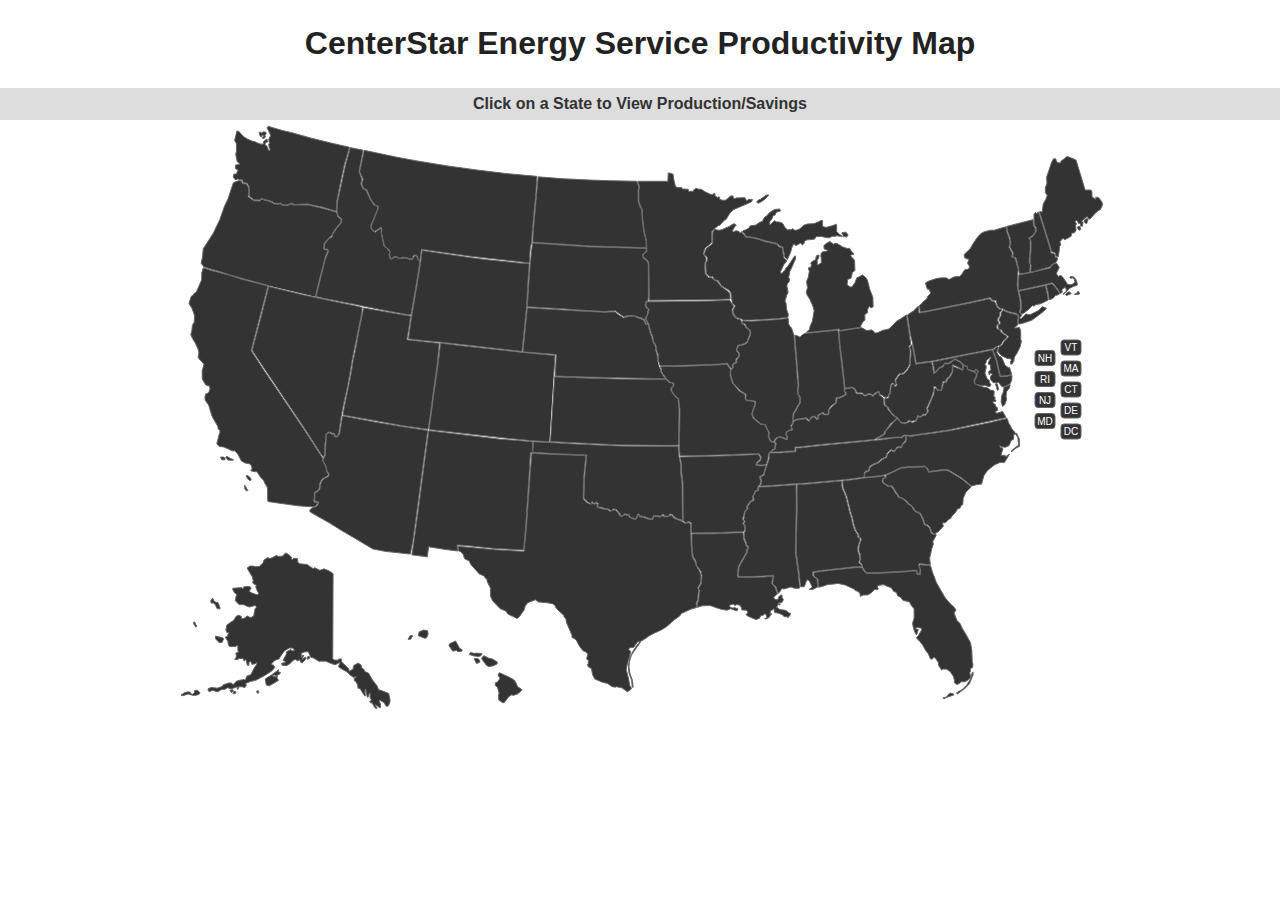
==== index.html @ e5b95413 "FirstCommit" ====
<!doctype html>
<!-- paulirish.com/2008/conditional-stylesheets-vs-css-hacks-answer-neither/ -->
<!--[if lt IE 7]> <html class="no-js lt-ie9 lt-ie8 lt-ie7" lang="en"> <![endif]-->
<!--[if IE 7]>    <html class="no-js lt-ie9 lt-ie8" lang="en"> <![endif]-->
<!--[if IE 8]>    <html class="no-js lt-ie9" lang="en"> <![endif]-->
<!-- Consider adding a manifest.appcache: h5bp.com/d/Offline -->
<!--[if gt IE 8]><!--> <html class="no-js" lang="en"> <!--<![endif]-->
<head>
  <meta charset="utf-8">

  <!-- Use the .htaccess and remove these lines to avoid edge case issues.
       More info: h5bp.com/i/378 -->
  <meta http-equiv="X-UA-Compatible" content="IE=edge,chrome=1">

  <title>CenterStar Map</title>
  <meta name="description" content="">

  <!-- Mobile viewport optimized: h5bp.com/viewport -->
  <meta name="viewport" content="width=device-width">

  <!-- Place favicon.ico and apple-touch-icon.png in the root directory: mathiasbynens.be/notes/touch-icons -->

  <link rel="stylesheet" href="css/style.css">

  <!-- More ideas for your <head> here: h5bp.com/d/head-Tips -->

  <!-- All JavaScript at the bottom, except this Modernizr build.
       Modernizr enables HTML5 elements & feature detects for optimal performance.
       Create your own custom Modernizr build: www.modernizr.com/download/ -->
  <script src="js/libs/modernizr-2.5.3.min.js"></script>
    <script src="js/libs/jquery-1.7.1.min.js"></script>
    <script src="js/libs/raphael.js"></script>
    <script src="js/libs/jquery.usmap.js"></script>
    <script src="js/libs/color.jquery.js"></script>
    <style>
	  #alert {
	    font-family: Arial, Helvetica, sans-serif;
	    font-size: 16px;
	    background-color: #ddd;
	    color: #333;
	    padding: 5px;
	    font-weight: bold;
	  }
	</style>
	<!-- <script src="scale.raphael.js"></script> -->
	
	<script>
	$(document).ready(function() {
	  $('#map').usmap({
	    //'stateSpecificStyles': {
	      //'AK' : {fill: '#ff0'}*
	    //},
	    //'stateSpecificHoverStyles': {
	      //'HI' : {fill: '#ff0'}
	    //},
	    
	    'mouseoverState': {
	       'HI' : function(event, data) {
	        //return false;
	      }
	    },
	    
	    
	    'click' : function(event, data) {
	      $('#alert')
	        .text(''+data.name+': Amount of Energy Produced: Amount of Money Saved:')
	        .stop()
	        .css('backgroundColor', '#ff0')
	        .animate({backgroundColor: '#ddd'}, 1000);
	    }
	  });
	  
	  $('#map2').usmap({
	    'stateStyles': {
	      fill: '#025', 
	      "stroke-width": 1,
	      'stroke' : '#036'
	    },
	    'stateHoverStyles': {
	      fill: 'teal'
	    },
	    
	    'click' : function(event, data) {
	      $('#alert')
	        .text('Click '+data.name+' on map 2')
	        .stop()
	        .css('backgroundColor', '#af0')
	        .animate({backgroundColor: '#ddd'}, 1000);
	    }
	  });
	  
	  $('#over-md').click(function(event){
	    $('#map').usmap('trigger', 'MD', 'mouseover', event);
	  });
	  
	  $('#out-md').click(function(event){
	    $('#map').usmap('trigger', 'MD', 'mouseout', event);
	  });
	});
	</script>
</head>
<body>
  <!-- Prompt IE 6 users to install Chrome Frame. Remove this if you support IE 6.
       chromium.org/developers/how-tos/chrome-frame-getting-started -->
  <!--[if lt IE 7]><p class=chromeframe>Your browser is <em>ancient!</em> <a href="http://browsehappy.com/">Upgrade to a different browser</a> or <a href="http://www.google.com/chromeframe/?redirect=true">install Google Chrome Frame</a> to experience this site.</p><![endif]-->
  <header>

  </header>
  <div role="main">
      <div id="title" style="text-align: center;"><h1>CenterStar Energy Service Productivity Map</h1></div>
   
  <div id="alert" style="text-align: center;">Click on a State to View Production/Savings</div>
  
  <div id="map" style="width: 930px; height: 630px; margin: auto;"></div>
  </div>
  <footer>

  </footer>


  <!-- JavaScript at the bottom for fast page loading -->

  <!-- Grab Google CDN's jQuery, with a protocol relative URL; fall back to local if offline -->
  <script src="//ajax.googleapis.com/ajax/libs/jquery/1.7.1/jquery.min.js"></script>
  <script>window.jQuery || document.write('<script src="js/libs/jquery-1.7.1.min.js"><\/script>')</script>

  <!-- scripts concatenated and minified via build script -->
  <script src="js/plugins.js"></script>
  <script src="js/script.js"></script>
  <!-- end scripts -->

  <!-- Asynchronous Google Analytics snippet. Change UA-XXXXX-X to be your site's ID.
       mathiasbynens.be/notes/async-analytics-snippet -->
  <script>
    var _gaq=[['_setAccount','UA-XXXXX-X'],['_trackPageview']];
    (function(d,t){var g=d.createElement(t),s=d.getElementsByTagName(t)[0];
    g.src=('https:'==location.protocol?'//ssl':'//www')+'.google-analytics.com/ga.js';
    s.parentNode.insertBefore(g,s)}(document,'script'));
  </script>
</body>
</html>
---- css/style.css ----
/*
 * HTML5 Boilerplate
 *
 * What follows is the result of much research on cross-browser styling.
 * Credit left inline and big thanks to Nicolas Gallagher, Jonathan Neal,
 * Kroc Camen, and the H5BP dev community and team.
 *
 * Detailed information about this CSS: h5bp.com/css
 *
 * ==|== normalize ==========================================================
 */


/* =============================================================================
   HTML5 display definitions
   ========================================================================== */

article, aside, details, figcaption, figure, footer, header, hgroup, nav, section { display: block; }
audio, canvas, video { display: inline-block; *display: inline; *zoom: 1; }
audio:not([controls]) { display: none; }
[hidden] { display: none; }


/* =============================================================================
   Base
   ========================================================================== */

/*
 * 1. Correct text resizing oddly in IE6/7 when body font-size is set using em units
 * 2. Prevent iOS text size adjust on device orientation change, without disabling user zoom: h5bp.com/g
 */

html { font-size: 100%; -webkit-text-size-adjust: 100%; -ms-text-size-adjust: 100%; }

html, button, input, select, textarea { font-family: sans-serif; color: #222; }

body { margin: 0; font-size: 1em; line-height: 1.4; }

/*
 * Remove text-shadow in selection highlight: h5bp.com/i
 * These selection declarations have to be separate
 * Also: hot pink! (or customize the background color to match your design)
 */

::-moz-selection { background: #fe57a1; color: #fff; text-shadow: none; }
::selection { background: #fe57a1; color: #fff; text-shadow: none; }


/* =============================================================================
   Links
   ========================================================================== */

a { color: #00e; }
a:visited { color: #551a8b; }
a:hover { color: #06e; }
a:focus { outline: thin dotted; }

/* Improve readability when focused and hovered in all browsers: h5bp.com/h */
a:hover, a:active { outline: 0; }


/* =============================================================================
   Typography
   ========================================================================== */

abbr[title] { border-bottom: 1px dotted; }

b, strong { font-weight: bold; }

blockquote { margin: 1em 40px; }

dfn { font-style: italic; }

hr { display: block; height: 1px; border: 0; border-top: 1px solid #ccc; margin: 1em 0; padding: 0; }

ins { background: #ff9; color: #000; text-decoration: none; }

mark { background: #ff0; color: #000; font-style: italic; font-weight: bold; }

/* Redeclare monospace font family: h5bp.com/j */
pre, code, kbd, samp { font-family: monospace, serif; _font-family: 'courier new', monospace; font-size: 1em; }

/* Improve readability of pre-formatted text in all browsers */
pre { white-space: pre; white-space: pre-wrap; word-wrap: break-word; }

q { quotes: none; }
q:before, q:after { content: ""; content: none; }

small { font-size: 85%; }

/* Position subscript and superscript content without affecting line-height: h5bp.com/k */
sub, sup { font-size: 75%; line-height: 0; position: relative; vertical-align: baseline; }
sup { top: -0.5em; }
sub { bottom: -0.25em; }


/* =============================================================================
   Lists
   ========================================================================== */

ul, ol { margin: 1em 0; padding: 0 0 0 40px; }
dd { margin: 0 0 0 40px; }
nav ul, nav ol { list-style: none; list-style-image: none; margin: 0; padding: 0; }


/* =============================================================================
   Embedded content
   ========================================================================== */

/*
 * 1. Improve image quality when scaled in IE7: h5bp.com/d
 * 2. Remove the gap between images and borders on image containers: h5bp.com/i/440
 */

img { border: 0; -ms-interpolation-mode: bicubic; vertical-align: middle; }

/*
 * Correct overflow not hidden in IE9
 */

svg:not(:root) { overflow: hidden; }


/* =============================================================================
   Figures
   ========================================================================== */

figure { margin: 0; }


/* =============================================================================
   Forms
   ========================================================================== */

form { margin: 0; }
fieldset { border: 0; margin: 0; padding: 0; }

/* Indicate that 'label' will shift focus to the associated form element */
label { cursor: pointer; }

/*
 * 1. Correct color not inheriting in IE6/7/8/9
 * 2. Correct alignment displayed oddly in IE6/7
 */

legend { border: 0; *margin-left: -7px; padding: 0; white-space: normal; }

/*
 * 1. Correct font-size not inheriting in all browsers
 * 2. Remove margins in FF3/4 S5 Chrome
 * 3. Define consistent vertical alignment display in all browsers
 */

button, input, select, textarea { font-size: 100%; margin: 0; vertical-align: baseline; *vertical-align: middle; }

/*
 * 1. Define line-height as normal to match FF3/4 (set using !important in the UA stylesheet)
 */

button, input { line-height: normal; }

/*
 * 1. Display hand cursor for clickable form elements
 * 2. Allow styling of clickable form elements in iOS
 * 3. Correct inner spacing displayed oddly in IE7 (doesn't effect IE6)
 */

button, input[type="button"], input[type="reset"], input[type="submit"] { cursor: pointer; -webkit-appearance: button; *overflow: visible; }

/*
 * Re-set default cursor for disabled elements
 */

button[disabled], input[disabled] { cursor: default; }

/*
 * Consistent box sizing and appearance
 */

input[type="checkbox"], input[type="radio"] { box-sizing: border-box; padding: 0; *width: 13px; *height: 13px; }
input[type="search"] { -webkit-appearance: textfield; -moz-box-sizing: content-box; -webkit-box-sizing: content-box; box-sizing: content-box; }
input[type="search"]::-webkit-search-decoration, input[type="search"]::-webkit-search-cancel-button { -webkit-appearance: none; }

/*
 * Remove inner padding and border in FF3/4: h5bp.com/l
 */

button::-moz-focus-inner, input::-moz-focus-inner { border: 0; padding: 0; }

/*
 * 1. Remove default vertical scrollbar in IE6/7/8/9
 * 2. Allow only vertical resizing
 */

textarea { overflow: auto; vertical-align: top; resize: vertical; }

/* Colors for form validity */
input:valid, textarea:valid {  }
input:invalid, textarea:invalid { background-color: #f0dddd; }


/* =============================================================================
   Tables
   ========================================================================== */

table { border-collapse: collapse; border-spacing: 0; }
td { vertical-align: top; }


/* =============================================================================
   Chrome Frame Prompt
   ========================================================================== */

.chromeframe { margin: 0.2em 0; background: #ccc; color: black; padding: 0.2em 0; }


/* ==|== primary styles =====================================================
   Author:
   ========================================================================== */
















/* ==|== media queries ======================================================
   EXAMPLE Media Query for Responsive Design.
   This example overrides the primary ('mobile first') styles
   Modify as content requires.
   ========================================================================== */

@media only screen and (min-width: 35em) {
  /* Style adjustments for viewports that meet the condition */
}



/* ==|== non-semantic helper classes ========================================
   Please define your styles before this section.
   ========================================================================== */

/* For image replacement */
.ir { display: block; border: 0; text-indent: -999em; overflow: hidden; background-color: transparent; background-repeat: no-repeat; text-align: left; direction: ltr; *line-height: 0; }
.ir br { display: none; }

/* Hide from both screenreaders and browsers: h5bp.com/u */
.hidden { display: none !important; visibility: hidden; }

/* Hide only visually, but have it available for screenreaders: h5bp.com/v */
.visuallyhidden { border: 0; clip: rect(0 0 0 0); height: 1px; margin: -1px; overflow: hidden; padding: 0; position: absolute; width: 1px; }

/* Extends the .visuallyhidden class to allow the element to be focusable when navigated to via the keyboard: h5bp.com/p */
.visuallyhidden.focusable:active, .visuallyhidden.focusable:focus { clip: auto; height: auto; margin: 0; overflow: visible; position: static; width: auto; }

/* Hide visually and from screenreaders, but maintain layout */
.invisible { visibility: hidden; }

/* Contain floats: h5bp.com/q */
.clearfix:before, .clearfix:after { content: ""; display: table; }
.clearfix:after { clear: both; }
.clearfix { *zoom: 1; }



/* ==|== print styles =======================================================
   Print styles.
   Inlined to avoid required HTTP connection: h5bp.com/r
   ========================================================================== */

@media print {
  * { background: transparent !important; color: black !important; box-shadow:none !important; text-shadow: none !important; filter:none !important; -ms-filter: none !important; } /* Black prints faster: h5bp.com/s */
  a, a:visited { text-decoration: underline; }
  a[href]:after { content: " (" attr(href) ")"; }
  abbr[title]:after { content: " (" attr(title) ")"; }
  .ir a:after, a[href^="javascript:"]:after, a[href^="#"]:after { content: ""; }  /* Don't show links for images, or javascript/internal links */
  pre, blockquote { border: 1px solid #999; page-break-inside: avoid; }
  thead { display: table-header-group; } /* h5bp.com/t */
  tr, img { page-break-inside: avoid; }
  img { max-width: 100% !important; }
  @page { margin: 0.5cm; }
  p, h2, h3 { orphans: 3; widows: 3; }
  h2, h3 { page-break-after: avoid; }
}
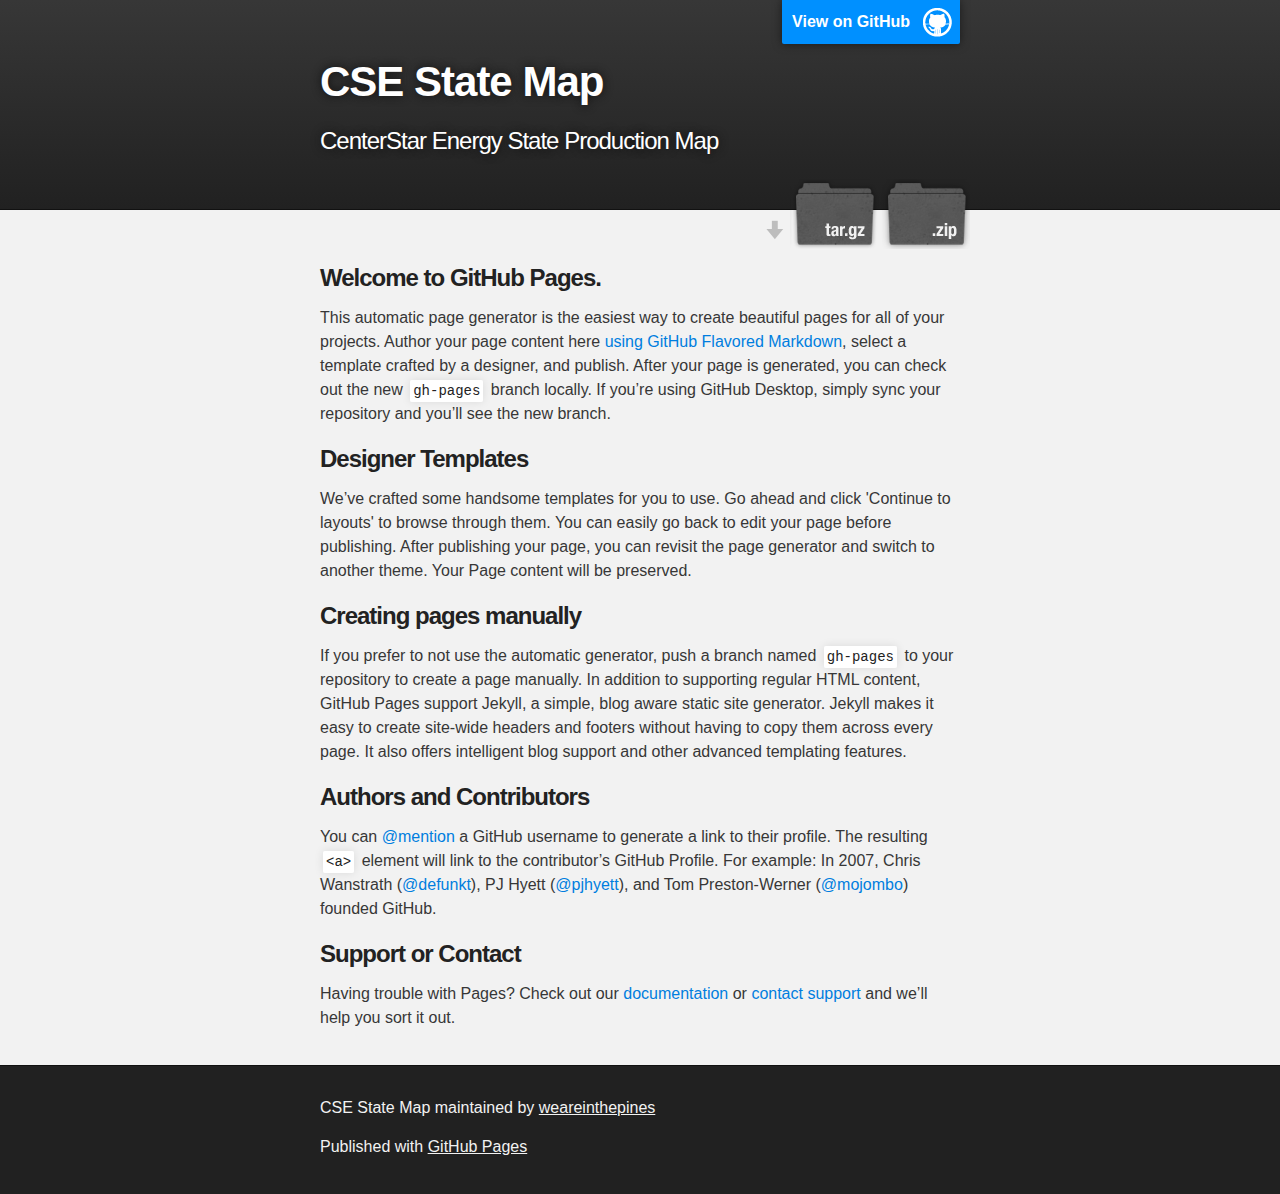
==== commit 004e003b: "Create gh-pages branch via GitHub" ====
--- a/index.html
+++ b/index.html
@@ -1,141 +1,72 @@
-<!doctype html>
-<!-- paulirish.com/2008/conditional-stylesheets-vs-css-hacks-answer-neither/ -->
-<!--[if lt IE 7]> <html class="no-js lt-ie9 lt-ie8 lt-ie7" lang="en"> <![endif]-->
-<!--[if IE 7]>    <html class="no-js lt-ie9 lt-ie8" lang="en"> <![endif]-->
-<!--[if IE 8]>    <html class="no-js lt-ie9" lang="en"> <![endif]-->
-<!-- Consider adding a manifest.appcache: h5bp.com/d/Offline -->
-<!--[if gt IE 8]><!--> <html class="no-js" lang="en"> <!--<![endif]-->
-<head>
-  <meta charset="utf-8">
+<!DOCTYPE html>
+<html>
 
-  <!-- Use the .htaccess and remove these lines to avoid edge case issues.
-       More info: h5bp.com/i/378 -->
-  <meta http-equiv="X-UA-Compatible" content="IE=edge,chrome=1">
+  <head>
+    <meta charset='utf-8'>
+    <meta http-equiv="X-UA-Compatible" content="chrome=1">
+    <meta name="description" content="CSE State Map : CenterStar Energy State Production Map">
 
-  <title>CenterStar Map</title>
-  <meta name="description" content="">
+    <link rel="stylesheet" type="text/css" media="screen" href="stylesheets/stylesheet.css">
 
-  <!-- Mobile viewport optimized: h5bp.com/viewport -->
-  <meta name="viewport" content="width=device-width">
+    <title>CSE State Map</title>
+  </head>
 
-  <!-- Place favicon.ico and apple-touch-icon.png in the root directory: mathiasbynens.be/notes/touch-icons -->
+  <body>
 
-  <link rel="stylesheet" href="css/style.css">
+    <!-- HEADER -->
+    <div id="header_wrap" class="outer">
+        <header class="inner">
+          <a id="forkme_banner" href="https://github.com/weareinthepines/cseStateMap">View on GitHub</a>
 
-  <!-- More ideas for your <head> here: h5bp.com/d/head-Tips -->
+          <h1 id="project_title">CSE State Map</h1>
+          <h2 id="project_tagline">CenterStar Energy State Production Map</h2>
 
-  <!-- All JavaScript at the bottom, except this Modernizr build.
-       Modernizr enables HTML5 elements & feature detects for optimal performance.
-       Create your own custom Modernizr build: www.modernizr.com/download/ -->
-  <script src="js/libs/modernizr-2.5.3.min.js"></script>
-    <script src="js/libs/jquery-1.7.1.min.js"></script>
-    <script src="js/libs/raphael.js"></script>
-    <script src="js/libs/jquery.usmap.js"></script>
-    <script src="js/libs/color.jquery.js"></script>
-    <style>
-	  #alert {
-	    font-family: Arial, Helvetica, sans-serif;
-	    font-size: 16px;
-	    background-color: #ddd;
-	    color: #333;
-	    padding: 5px;
-	    font-weight: bold;
-	  }
-	</style>
-	<!-- <script src="scale.raphael.js"></script> -->
-	
-	<script>
-	$(document).ready(function() {
-	  $('#map').usmap({
-	    //'stateSpecificStyles': {
-	      //'AK' : {fill: '#ff0'}*
-	    //},
-	    //'stateSpecificHoverStyles': {
-	      //'HI' : {fill: '#ff0'}
-	    //},
-	    
-	    'mouseoverState': {
-	       'HI' : function(event, data) {
-	        //return false;
-	      }
-	    },
-	    
-	    
-	    'click' : function(event, data) {
-	      $('#alert')
-	        .text(''+data.name+': Amount of Energy Produced: Amount of Money Saved:')
-	        .stop()
-	        .css('backgroundColor', '#ff0')
-	        .animate({backgroundColor: '#ddd'}, 1000);
-	    }
-	  });
-	  
-	  $('#map2').usmap({
-	    'stateStyles': {
-	      fill: '#025', 
-	      "stroke-width": 1,
-	      'stroke' : '#036'
-	    },
-	    'stateHoverStyles': {
-	      fill: 'teal'
-	    },
-	    
-	    'click' : function(event, data) {
-	      $('#alert')
-	        .text('Click '+data.name+' on map 2')
-	        .stop()
-	        .css('backgroundColor', '#af0')
-	        .animate({backgroundColor: '#ddd'}, 1000);
-	    }
-	  });
-	  
-	  $('#over-md').click(function(event){
-	    $('#map').usmap('trigger', 'MD', 'mouseover', event);
-	  });
-	  
-	  $('#out-md').click(function(event){
-	    $('#map').usmap('trigger', 'MD', 'mouseout', event);
-	  });
-	});
-	</script>
-</head>
-<body>
-  <!-- Prompt IE 6 users to install Chrome Frame. Remove this if you support IE 6.
-       chromium.org/developers/how-tos/chrome-frame-getting-started -->
-  <!--[if lt IE 7]><p class=chromeframe>Your browser is <em>ancient!</em> <a href="http://browsehappy.com/">Upgrade to a different browser</a> or <a href="http://www.google.com/chromeframe/?redirect=true">install Google Chrome Frame</a> to experience this site.</p><![endif]-->
-  <header>
+            <section id="downloads">
+              <a class="zip_download_link" href="https://github.com/weareinthepines/cseStateMap/zipball/master">Download this project as a .zip file</a>
+              <a class="tar_download_link" href="https://github.com/weareinthepines/cseStateMap/tarball/master">Download this project as a tar.gz file</a>
+            </section>
+        </header>
+    </div>
 
-  </header>
-  <div role="main">
-      <div id="title" style="text-align: center;"><h1>CenterStar Energy Service Productivity Map</h1></div>
-   
-  <div id="alert" style="text-align: center;">Click on a State to View Production/Savings</div>
-  
-  <div id="map" style="width: 930px; height: 630px; margin: auto;"></div>
-  </div>
-  <footer>
+    <!-- MAIN CONTENT -->
+    <div id="main_content_wrap" class="outer">
+      <section id="main_content" class="inner">
+        <h3>
+<a id="welcome-to-github-pages" class="anchor" href="#welcome-to-github-pages" aria-hidden="true"><span aria-hidden="true" class="octicon octicon-link"></span></a>Welcome to GitHub Pages.</h3>
 
-  </footer>
+<p>This automatic page generator is the easiest way to create beautiful pages for all of your projects. Author your page content here <a href="https://guides.github.com/features/mastering-markdown/">using GitHub Flavored Markdown</a>, select a template crafted by a designer, and publish. After your page is generated, you can check out the new <code>gh-pages</code> branch locally. If you’re using GitHub Desktop, simply sync your repository and you’ll see the new branch.</p>
 
+<h3>
+<a id="designer-templates" class="anchor" href="#designer-templates" aria-hidden="true"><span aria-hidden="true" class="octicon octicon-link"></span></a>Designer Templates</h3>
 
-  <!-- JavaScript at the bottom for fast page loading -->
+<p>We’ve crafted some handsome templates for you to use. Go ahead and click 'Continue to layouts' to browse through them. You can easily go back to edit your page before publishing. After publishing your page, you can revisit the page generator and switch to another theme. Your Page content will be preserved.</p>
 
-  <!-- Grab Google CDN's jQuery, with a protocol relative URL; fall back to local if offline -->
-  <script src="//ajax.googleapis.com/ajax/libs/jquery/1.7.1/jquery.min.js"></script>
-  <script>window.jQuery || document.write('<script src="js/libs/jquery-1.7.1.min.js"><\/script>')</script>
+<h3>
+<a id="creating-pages-manually" class="anchor" href="#creating-pages-manually" aria-hidden="true"><span aria-hidden="true" class="octicon octicon-link"></span></a>Creating pages manually</h3>
 
-  <!-- scripts concatenated and minified via build script -->
-  <script src="js/plugins.js"></script>
-  <script src="js/script.js"></script>
-  <!-- end scripts -->
+<p>If you prefer to not use the automatic generator, push a branch named <code>gh-pages</code> to your repository to create a page manually. In addition to supporting regular HTML content, GitHub Pages support Jekyll, a simple, blog aware static site generator. Jekyll makes it easy to create site-wide headers and footers without having to copy them across every page. It also offers intelligent blog support and other advanced templating features.</p>
 
-  <!-- Asynchronous Google Analytics snippet. Change UA-XXXXX-X to be your site's ID.
-       mathiasbynens.be/notes/async-analytics-snippet -->
-  <script>
-    var _gaq=[['_setAccount','UA-XXXXX-X'],['_trackPageview']];
-    (function(d,t){var g=d.createElement(t),s=d.getElementsByTagName(t)[0];
-    g.src=('https:'==location.protocol?'//ssl':'//www')+'.google-analytics.com/ga.js';
-    s.parentNode.insertBefore(g,s)}(document,'script'));
-  </script>
-</body>
-</html>+<h3>
+<a id="authors-and-contributors" class="anchor" href="#authors-and-contributors" aria-hidden="true"><span aria-hidden="true" class="octicon octicon-link"></span></a>Authors and Contributors</h3>
+
+<p>You can <a href="https://help.github.com/articles/basic-writing-and-formatting-syntax/#mentioning-users-and-teams" class="user-mention">@mention</a> a GitHub username to generate a link to their profile. The resulting <code>&lt;a&gt;</code> element will link to the contributor’s GitHub Profile. For example: In 2007, Chris Wanstrath (<a href="https://github.com/defunkt" class="user-mention">@defunkt</a>), PJ Hyett (<a href="https://github.com/pjhyett" class="user-mention">@pjhyett</a>), and Tom Preston-Werner (<a href="https://github.com/mojombo" class="user-mention">@mojombo</a>) founded GitHub.</p>
+
+<h3>
+<a id="support-or-contact" class="anchor" href="#support-or-contact" aria-hidden="true"><span aria-hidden="true" class="octicon octicon-link"></span></a>Support or Contact</h3>
+
+<p>Having trouble with Pages? Check out our <a href="https://help.github.com/pages">documentation</a> or <a href="https://github.com/contact">contact support</a> and we’ll help you sort it out.</p>
+      </section>
+    </div>
+
+    <!-- FOOTER  -->
+    <div id="footer_wrap" class="outer">
+      <footer class="inner">
+        <p class="copyright">CSE State Map maintained by <a href="https://github.com/weareinthepines">weareinthepines</a></p>
+        <p>Published with <a href="https://pages.github.com">GitHub Pages</a></p>
+      </footer>
+    </div>
+
+    
+
+  </body>
+</html>
--- a/stylesheets/stylesheet.css
+++ b/stylesheets/stylesheet.css
@@ -0,0 +1,425 @@
+/*******************************************************************************
+Slate Theme for GitHub Pages
+by Jason Costello, @jsncostello
+*******************************************************************************/
+
+@import url(github-light.css);
+
+/*******************************************************************************
+MeyerWeb Reset
+*******************************************************************************/
+
+html, body, div, span, applet, object, iframe,
+h1, h2, h3, h4, h5, h6, p, blockquote, pre,
+a, abbr, acronym, address, big, cite, code,
+del, dfn, em, img, ins, kbd, q, s, samp,
+small, strike, strong, sub, sup, tt, var,
+b, u, i, center,
+dl, dt, dd, ol, ul, li,
+fieldset, form, label, legend,
+table, caption, tbody, tfoot, thead, tr, th, td,
+article, aside, canvas, details, embed,
+figure, figcaption, footer, header, hgroup,
+menu, nav, output, ruby, section, summary,
+time, mark, audio, video {
+  margin: 0;
+  padding: 0;
+  border: 0;
+  font: inherit;
+  vertical-align: baseline;
+}
+
+/* HTML5 display-role reset for older browsers */
+article, aside, details, figcaption, figure,
+footer, header, hgroup, menu, nav, section {
+  display: block;
+}
+
+ol, ul {
+  list-style: none;
+}
+
+table {
+  border-collapse: collapse;
+  border-spacing: 0;
+}
+
+/*******************************************************************************
+Theme Styles
+*******************************************************************************/
+
+body {
+  box-sizing: border-box;
+  color:#373737;
+  background: #212121;
+  font-size: 16px;
+  font-family: 'Myriad Pro', Calibri, Helvetica, Arial, sans-serif;
+  line-height: 1.5;
+  -webkit-font-smoothing: antialiased;
+}
+
+h1, h2, h3, h4, h5, h6 {
+  margin: 10px 0;
+  font-weight: 700;
+  color:#222222;
+  font-family: 'Lucida Grande', 'Calibri', Helvetica, Arial, sans-serif;
+  letter-spacing: -1px;
+}
+
+h1 {
+  font-size: 36px;
+  font-weight: 700;
+}
+
+h2 {
+  padding-bottom: 10px;
+  font-size: 32px;
+  background: url('../images/bg_hr.png') repeat-x bottom;
+}
+
+h3 {
+  font-size: 24px;
+}
+
+h4 {
+  font-size: 21px;
+}
+
+h5 {
+  font-size: 18px;
+}
+
+h6 {
+  font-size: 16px;
+}
+
+p {
+  margin: 10px 0 15px 0;
+}
+
+footer p {
+  color: #f2f2f2;
+}
+
+a {
+  text-decoration: none;
+  color: #007edf;
+  text-shadow: none;
+
+  transition: color 0.5s ease;
+  transition: text-shadow 0.5s ease;
+  -webkit-transition: color 0.5s ease;
+  -webkit-transition: text-shadow 0.5s ease;
+  -moz-transition: color 0.5s ease;
+  -moz-transition: text-shadow 0.5s ease;
+  -o-transition: color 0.5s ease;
+  -o-transition: text-shadow 0.5s ease;
+  -ms-transition: color 0.5s ease;
+  -ms-transition: text-shadow 0.5s ease;
+}
+
+a:hover, a:focus {text-decoration: underline;}
+
+footer a {
+  color: #F2F2F2;
+  text-decoration: underline;
+}
+
+em {
+  font-style: italic;
+}
+
+strong {
+  font-weight: bold;
+}
+
+img {
+  position: relative;
+  margin: 0 auto;
+  max-width: 739px;
+  padding: 5px;
+  margin: 10px 0 10px 0;
+  border: 1px solid #ebebeb;
+
+  box-shadow: 0 0 5px #ebebeb;
+  -webkit-box-shadow: 0 0 5px #ebebeb;
+  -moz-box-shadow: 0 0 5px #ebebeb;
+  -o-box-shadow: 0 0 5px #ebebeb;
+  -ms-box-shadow: 0 0 5px #ebebeb;
+}
+
+p img {
+  display: inline;
+  margin: 0;
+  padding: 0;
+  vertical-align: middle;
+  text-align: center;
+  border: none;
+}
+
+pre, code {
+  width: 100%;
+  color: #222;
+  background-color: #fff;
+
+  font-family: Monaco, "Bitstream Vera Sans Mono", "Lucida Console", Terminal, monospace;
+  font-size: 14px;
+
+  border-radius: 2px;
+  -moz-border-radius: 2px;
+  -webkit-border-radius: 2px;
+}
+
+pre {
+  width: 100%;
+  padding: 10px;
+  box-shadow: 0 0 10px rgba(0,0,0,.1);
+  overflow: auto;
+}
+
+code {
+  padding: 3px;
+  margin: 0 3px;
+  box-shadow: 0 0 10px rgba(0,0,0,.1);
+}
+
+pre code {
+  display: block;
+  box-shadow: none;
+}
+
+blockquote {
+  color: #666;
+  margin-bottom: 20px;
+  padding: 0 0 0 20px;
+  border-left: 3px solid #bbb;
+}
+
+
+ul, ol, dl {
+  margin-bottom: 15px
+}
+
+ul {
+  list-style-position: inside;
+  list-style: disc;
+  padding-left: 20px;
+}
+
+ol {
+  list-style-position: inside;
+  list-style: decimal;
+  padding-left: 20px;
+}
+
+dl dt {
+  font-weight: bold;
+}
+
+dl dd {
+  padding-left: 20px;
+  font-style: italic;
+}
+
+dl p {
+  padding-left: 20px;
+  font-style: italic;
+}
+
+hr {
+  height: 1px;
+  margin-bottom: 5px;
+  border: none;
+  background: url('../images/bg_hr.png') repeat-x center;
+}
+
+table {
+  border: 1px solid #373737;
+  margin-bottom: 20px;
+  text-align: left;
+ }
+
+th {
+  font-family: 'Lucida Grande', 'Helvetica Neue', Helvetica, Arial, sans-serif;
+  padding: 10px;
+  background: #373737;
+  color: #fff;
+ }
+
+td {
+  padding: 10px;
+  border: 1px solid #373737;
+ }
+
+form {
+  background: #f2f2f2;
+  padding: 20px;
+}
+
+/*******************************************************************************
+Full-Width Styles
+*******************************************************************************/
+
+.outer {
+  width: 100%;
+}
+
+.inner {
+  position: relative;
+  max-width: 640px;
+  padding: 20px 10px;
+  margin: 0 auto;
+}
+
+#forkme_banner {
+  display: block;
+  position: absolute;
+  top:0;
+  right: 10px;
+  z-index: 10;
+  padding: 10px 50px 10px 10px;
+  color: #fff;
+  background: url('../images/blacktocat.png') #0090ff no-repeat 95% 50%;
+  font-weight: 700;
+  box-shadow: 0 0 10px rgba(0,0,0,.5);
+  border-bottom-left-radius: 2px;
+  border-bottom-right-radius: 2px;
+}
+
+#header_wrap {
+  background: #212121;
+  background: -moz-linear-gradient(top, #373737, #212121);
+  background: -webkit-linear-gradient(top, #373737, #212121);
+  background: -ms-linear-gradient(top, #373737, #212121);
+  background: -o-linear-gradient(top, #373737, #212121);
+  background: linear-gradient(top, #373737, #212121);
+}
+
+#header_wrap .inner {
+  padding: 50px 10px 30px 10px;
+}
+
+#project_title {
+  margin: 0;
+  color: #fff;
+  font-size: 42px;
+  font-weight: 700;
+  text-shadow: #111 0px 0px 10px;
+}
+
+#project_tagline {
+  color: #fff;
+  font-size: 24px;
+  font-weight: 300;
+  background: none;
+  text-shadow: #111 0px 0px 10px;
+}
+
+#downloads {
+  position: absolute;
+  width: 210px;
+  z-index: 10;
+  bottom: -40px;
+  right: 0;
+  height: 70px;
+  background: url('../images/icon_download.png') no-repeat 0% 90%;
+}
+
+.zip_download_link {
+  display: block;
+  float: right;
+  width: 90px;
+  height:70px;
+  text-indent: -5000px;
+  overflow: hidden;
+  background: url(../images/sprite_download.png) no-repeat bottom left;
+}
+
+.tar_download_link {
+  display: block;
+  float: right;
+  width: 90px;
+  height:70px;
+  text-indent: -5000px;
+  overflow: hidden;
+  background: url(../images/sprite_download.png) no-repeat bottom right;
+  margin-left: 10px;
+}
+
+.zip_download_link:hover {
+  background: url(../images/sprite_download.png) no-repeat top left;
+}
+
+.tar_download_link:hover {
+  background: url(../images/sprite_download.png) no-repeat top right;
+}
+
+#main_content_wrap {
+  background: #f2f2f2;
+  border-top: 1px solid #111;
+  border-bottom: 1px solid #111;
+}
+
+#main_content {
+  padding-top: 40px;
+}
+
+#footer_wrap {
+  background: #212121;
+}
+
+
+
+/*******************************************************************************
+Small Device Styles
+*******************************************************************************/
+
+@media screen and (max-width: 480px) {
+  body {
+    font-size:14px;
+  }
+
+  #downloads {
+    display: none;
+  }
+
+  .inner {
+    min-width: 320px;
+    max-width: 480px;
+  }
+
+  #project_title {
+  font-size: 32px;
+  }
+
+  h1 {
+    font-size: 28px;
+  }
+
+  h2 {
+    font-size: 24px;
+  }
+
+  h3 {
+    font-size: 21px;
+  }
+
+  h4 {
+    font-size: 18px;
+  }
+
+  h5 {
+    font-size: 14px;
+  }
+
+  h6 {
+    font-size: 12px;
+  }
+
+  code, pre {
+    min-width: 320px;
+    max-width: 480px;
+    font-size: 11px;
+  }
+
+}
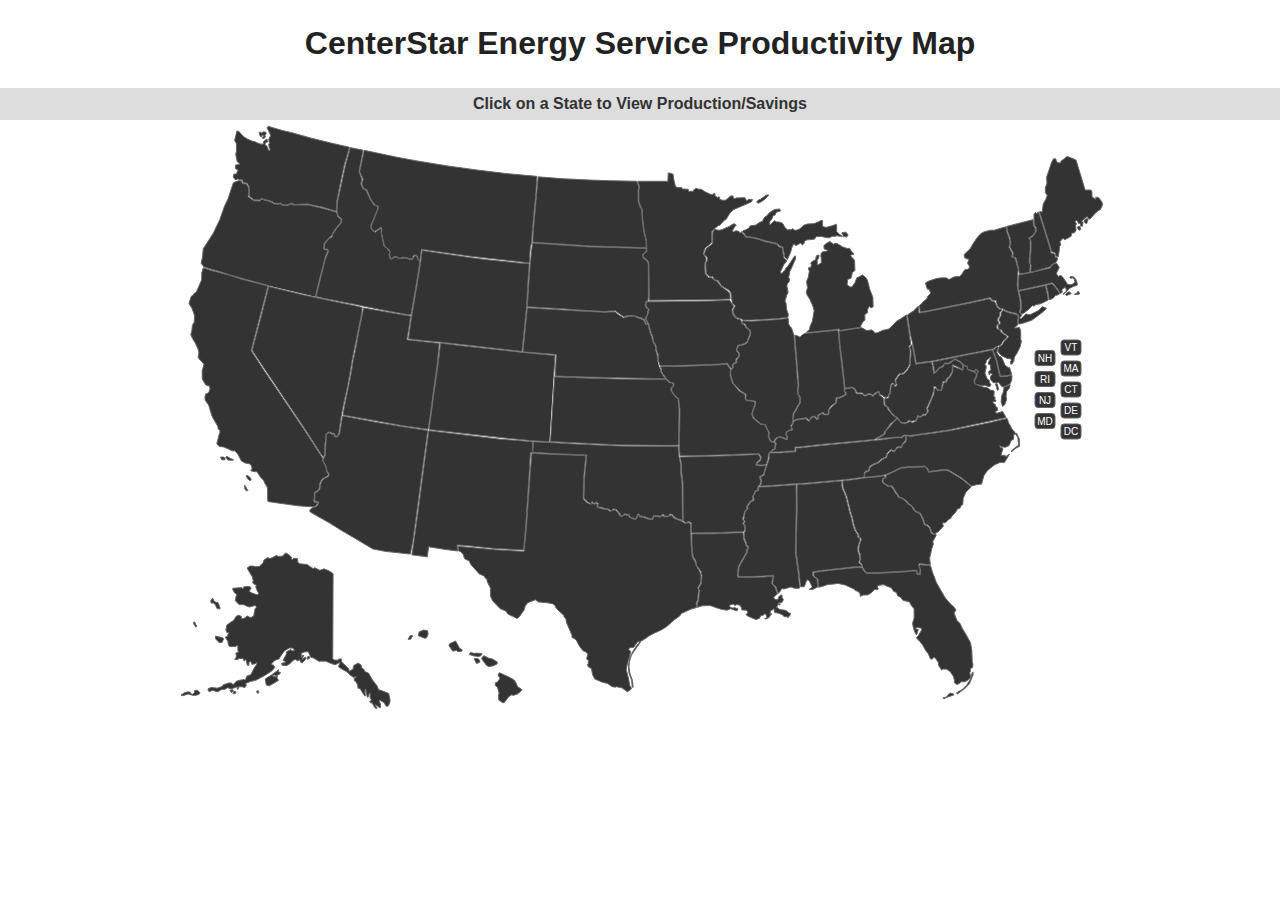
==== commit 94cda082: "indexadd" ====
--- a/index.html
+++ b/index.html
@@ -1,72 +1,141 @@
-<!DOCTYPE html>
-<html>
+<!doctype html>
+<!-- paulirish.com/2008/conditional-stylesheets-vs-css-hacks-answer-neither/ -->
+<!--[if lt IE 7]> <html class="no-js lt-ie9 lt-ie8 lt-ie7" lang="en"> <![endif]-->
+<!--[if IE 7]>    <html class="no-js lt-ie9 lt-ie8" lang="en"> <![endif]-->
+<!--[if IE 8]>    <html class="no-js lt-ie9" lang="en"> <![endif]-->
+<!-- Consider adding a manifest.appcache: h5bp.com/d/Offline -->
+<!--[if gt IE 8]><!--> <html class="no-js" lang="en"> <!--<![endif]-->
+<head>
+  <meta charset="utf-8">
 
-  <head>
-    <meta charset='utf-8'>
-    <meta http-equiv="X-UA-Compatible" content="chrome=1">
-    <meta name="description" content="CSE State Map : CenterStar Energy State Production Map">
+  <!-- Use the .htaccess and remove these lines to avoid edge case issues.
+       More info: h5bp.com/i/378 -->
+  <meta http-equiv="X-UA-Compatible" content="IE=edge,chrome=1">
 
-    <link rel="stylesheet" type="text/css" media="screen" href="stylesheets/stylesheet.css">
+  <title>CenterStar Map</title>
+  <meta name="description" content="">
 
-    <title>CSE State Map</title>
-  </head>
+  <!-- Mobile viewport optimized: h5bp.com/viewport -->
+  <meta name="viewport" content="width=device-width">
 
-  <body>
+  <!-- Place favicon.ico and apple-touch-icon.png in the root directory: mathiasbynens.be/notes/touch-icons -->
 
-    <!-- HEADER -->
-    <div id="header_wrap" class="outer">
-        <header class="inner">
-          <a id="forkme_banner" href="https://github.com/weareinthepines/cseStateMap">View on GitHub</a>
+  <link rel="stylesheet" href="css/style.css">
 
-          <h1 id="project_title">CSE State Map</h1>
-          <h2 id="project_tagline">CenterStar Energy State Production Map</h2>
+  <!-- More ideas for your <head> here: h5bp.com/d/head-Tips -->
 
-            <section id="downloads">
-              <a class="zip_download_link" href="https://github.com/weareinthepines/cseStateMap/zipball/master">Download this project as a .zip file</a>
-              <a class="tar_download_link" href="https://github.com/weareinthepines/cseStateMap/tarball/master">Download this project as a tar.gz file</a>
-            </section>
-        </header>
-    </div>
+  <!-- All JavaScript at the bottom, except this Modernizr build.
+       Modernizr enables HTML5 elements & feature detects for optimal performance.
+       Create your own custom Modernizr build: www.modernizr.com/download/ -->
+  <script src="js/libs/modernizr-2.5.3.min.js"></script>
+    <script src="js/libs/jquery-1.7.1.min.js"></script>
+    <script src="js/libs/raphael.js"></script>
+    <script src="js/libs/jquery.usmap.js"></script>
+    <script src="js/libs/color.jquery.js"></script>
+    <style>
+	  #alert {
+	    font-family: Arial, Helvetica, sans-serif;
+	    font-size: 16px;
+	    background-color: #ddd;
+	    color: #333;
+	    padding: 5px;
+	    font-weight: bold;
+	  }
+	</style>
+	<!-- <script src="scale.raphael.js"></script> -->
+	
+	<script>
+	$(document).ready(function() {
+	  $('#map').usmap({
+	    //'stateSpecificStyles': {
+	      //'AK' : {fill: '#ff0'}*
+	    //},
+	    //'stateSpecificHoverStyles': {
+	      //'HI' : {fill: '#ff0'}
+	    //},
+	    
+	    'mouseoverState': {
+	       'HI' : function(event, data) {
+	        //return false;
+	      }
+	    },
+	    
+	    
+	    'click' : function(event, data) {
+	      $('#alert')
+	        .text(''+data.name+': Amount of Energy Produced: Amount of Money Saved:')
+	        .stop()
+	        .css('backgroundColor', '#ff0')
+	        .animate({backgroundColor: '#ddd'}, 1000);
+	    }
+	  });
+	  
+	  $('#map2').usmap({
+	    'stateStyles': {
+	      fill: '#025', 
+	      "stroke-width": 1,
+	      'stroke' : '#036'
+	    },
+	    'stateHoverStyles': {
+	      fill: 'teal'
+	    },
+	    
+	    'click' : function(event, data) {
+	      $('#alert')
+	        .text('Click '+data.name+' on map 2')
+	        .stop()
+	        .css('backgroundColor', '#af0')
+	        .animate({backgroundColor: '#ddd'}, 1000);
+	    }
+	  });
+	  
+	  $('#over-md').click(function(event){
+	    $('#map').usmap('trigger', 'MD', 'mouseover', event);
+	  });
+	  
+	  $('#out-md').click(function(event){
+	    $('#map').usmap('trigger', 'MD', 'mouseout', event);
+	  });
+	});
+	</script>
+</head>
+<body>
+  <!-- Prompt IE 6 users to install Chrome Frame. Remove this if you support IE 6.
+       chromium.org/developers/how-tos/chrome-frame-getting-started -->
+  <!--[if lt IE 7]><p class=chromeframe>Your browser is <em>ancient!</em> <a href="http://browsehappy.com/">Upgrade to a different browser</a> or <a href="http://www.google.com/chromeframe/?redirect=true">install Google Chrome Frame</a> to experience this site.</p><![endif]-->
+  <header>
 
-    <!-- MAIN CONTENT -->
-    <div id="main_content_wrap" class="outer">
-      <section id="main_content" class="inner">
-        <h3>
-<a id="welcome-to-github-pages" class="anchor" href="#welcome-to-github-pages" aria-hidden="true"><span aria-hidden="true" class="octicon octicon-link"></span></a>Welcome to GitHub Pages.</h3>
+  </header>
+  <div role="main">
+      <div id="title" style="text-align: center;"><h1>CenterStar Energy Service Productivity Map</h1></div>
+   
+  <div id="alert" style="text-align: center;">Click on a State to View Production/Savings</div>
+  
+  <div id="map" style="width: 930px; height: 630px; margin: auto;"></div>
+  </div>
+  <footer>
 
-<p>This automatic page generator is the easiest way to create beautiful pages for all of your projects. Author your page content here <a href="https://guides.github.com/features/mastering-markdown/">using GitHub Flavored Markdown</a>, select a template crafted by a designer, and publish. After your page is generated, you can check out the new <code>gh-pages</code> branch locally. If you’re using GitHub Desktop, simply sync your repository and you’ll see the new branch.</p>
+  </footer>
 
-<h3>
-<a id="designer-templates" class="anchor" href="#designer-templates" aria-hidden="true"><span aria-hidden="true" class="octicon octicon-link"></span></a>Designer Templates</h3>
 
-<p>We’ve crafted some handsome templates for you to use. Go ahead and click 'Continue to layouts' to browse through them. You can easily go back to edit your page before publishing. After publishing your page, you can revisit the page generator and switch to another theme. Your Page content will be preserved.</p>
+  <!-- JavaScript at the bottom for fast page loading -->
 
-<h3>
-<a id="creating-pages-manually" class="anchor" href="#creating-pages-manually" aria-hidden="true"><span aria-hidden="true" class="octicon octicon-link"></span></a>Creating pages manually</h3>
+  <!-- Grab Google CDN's jQuery, with a protocol relative URL; fall back to local if offline -->
+  <script src="//ajax.googleapis.com/ajax/libs/jquery/1.7.1/jquery.min.js"></script>
+  <script>window.jQuery || document.write('<script src="js/libs/jquery-1.7.1.min.js"><\/script>')</script>
 
-<p>If you prefer to not use the automatic generator, push a branch named <code>gh-pages</code> to your repository to create a page manually. In addition to supporting regular HTML content, GitHub Pages support Jekyll, a simple, blog aware static site generator. Jekyll makes it easy to create site-wide headers and footers without having to copy them across every page. It also offers intelligent blog support and other advanced templating features.</p>
+  <!-- scripts concatenated and minified via build script -->
+  <script src="js/plugins.js"></script>
+  <script src="js/script.js"></script>
+  <!-- end scripts -->
 
-<h3>
-<a id="authors-and-contributors" class="anchor" href="#authors-and-contributors" aria-hidden="true"><span aria-hidden="true" class="octicon octicon-link"></span></a>Authors and Contributors</h3>
-
-<p>You can <a href="https://help.github.com/articles/basic-writing-and-formatting-syntax/#mentioning-users-and-teams" class="user-mention">@mention</a> a GitHub username to generate a link to their profile. The resulting <code>&lt;a&gt;</code> element will link to the contributor’s GitHub Profile. For example: In 2007, Chris Wanstrath (<a href="https://github.com/defunkt" class="user-mention">@defunkt</a>), PJ Hyett (<a href="https://github.com/pjhyett" class="user-mention">@pjhyett</a>), and Tom Preston-Werner (<a href="https://github.com/mojombo" class="user-mention">@mojombo</a>) founded GitHub.</p>
-
-<h3>
-<a id="support-or-contact" class="anchor" href="#support-or-contact" aria-hidden="true"><span aria-hidden="true" class="octicon octicon-link"></span></a>Support or Contact</h3>
-
-<p>Having trouble with Pages? Check out our <a href="https://help.github.com/pages">documentation</a> or <a href="https://github.com/contact">contact support</a> and we’ll help you sort it out.</p>
-      </section>
-    </div>
-
-    <!-- FOOTER  -->
-    <div id="footer_wrap" class="outer">
-      <footer class="inner">
-        <p class="copyright">CSE State Map maintained by <a href="https://github.com/weareinthepines">weareinthepines</a></p>
-        <p>Published with <a href="https://pages.github.com">GitHub Pages</a></p>
-      </footer>
-    </div>
-
-    
-
-  </body>
-</html>
+  <!-- Asynchronous Google Analytics snippet. Change UA-XXXXX-X to be your site's ID.
+       mathiasbynens.be/notes/async-analytics-snippet -->
+  <script>
+    var _gaq=[['_setAccount','UA-XXXXX-X'],['_trackPageview']];
+    (function(d,t){var g=d.createElement(t),s=d.getElementsByTagName(t)[0];
+    g.src=('https:'==location.protocol?'//ssl':'//www')+'.google-analytics.com/ga.js';
+    s.parentNode.insertBefore(g,s)}(document,'script'));
+  </script>
+</body>
+</html>--- a/css/style.css
+++ b/css/style.css
@@ -0,0 +1,293 @@
+/*
+ * HTML5 Boilerplate
+ *
+ * What follows is the result of much research on cross-browser styling.
+ * Credit left inline and big thanks to Nicolas Gallagher, Jonathan Neal,
+ * Kroc Camen, and the H5BP dev community and team.
+ *
+ * Detailed information about this CSS: h5bp.com/css
+ *
+ * ==|== normalize ==========================================================
+ */
+
+
+/* =============================================================================
+   HTML5 display definitions
+   ========================================================================== */
+
+article, aside, details, figcaption, figure, footer, header, hgroup, nav, section { display: block; }
+audio, canvas, video { display: inline-block; *display: inline; *zoom: 1; }
+audio:not([controls]) { display: none; }
+[hidden] { display: none; }
+
+
+/* =============================================================================
+   Base
+   ========================================================================== */
+
+/*
+ * 1. Correct text resizing oddly in IE6/7 when body font-size is set using em units
+ * 2. Prevent iOS text size adjust on device orientation change, without disabling user zoom: h5bp.com/g
+ */
+
+html { font-size: 100%; -webkit-text-size-adjust: 100%; -ms-text-size-adjust: 100%; }
+
+html, button, input, select, textarea { font-family: sans-serif; color: #222; }
+
+body { margin: 0; font-size: 1em; line-height: 1.4; }
+
+/*
+ * Remove text-shadow in selection highlight: h5bp.com/i
+ * These selection declarations have to be separate
+ * Also: hot pink! (or customize the background color to match your design)
+ */
+
+::-moz-selection { background: #fe57a1; color: #fff; text-shadow: none; }
+::selection { background: #fe57a1; color: #fff; text-shadow: none; }
+
+
+/* =============================================================================
+   Links
+   ========================================================================== */
+
+a { color: #00e; }
+a:visited { color: #551a8b; }
+a:hover { color: #06e; }
+a:focus { outline: thin dotted; }
+
+/* Improve readability when focused and hovered in all browsers: h5bp.com/h */
+a:hover, a:active { outline: 0; }
+
+
+/* =============================================================================
+   Typography
+   ========================================================================== */
+
+abbr[title] { border-bottom: 1px dotted; }
+
+b, strong { font-weight: bold; }
+
+blockquote { margin: 1em 40px; }
+
+dfn { font-style: italic; }
+
+hr { display: block; height: 1px; border: 0; border-top: 1px solid #ccc; margin: 1em 0; padding: 0; }
+
+ins { background: #ff9; color: #000; text-decoration: none; }
+
+mark { background: #ff0; color: #000; font-style: italic; font-weight: bold; }
+
+/* Redeclare monospace font family: h5bp.com/j */
+pre, code, kbd, samp { font-family: monospace, serif; _font-family: 'courier new', monospace; font-size: 1em; }
+
+/* Improve readability of pre-formatted text in all browsers */
+pre { white-space: pre; white-space: pre-wrap; word-wrap: break-word; }
+
+q { quotes: none; }
+q:before, q:after { content: ""; content: none; }
+
+small { font-size: 85%; }
+
+/* Position subscript and superscript content without affecting line-height: h5bp.com/k */
+sub, sup { font-size: 75%; line-height: 0; position: relative; vertical-align: baseline; }
+sup { top: -0.5em; }
+sub { bottom: -0.25em; }
+
+
+/* =============================================================================
+   Lists
+   ========================================================================== */
+
+ul, ol { margin: 1em 0; padding: 0 0 0 40px; }
+dd { margin: 0 0 0 40px; }
+nav ul, nav ol { list-style: none; list-style-image: none; margin: 0; padding: 0; }
+
+
+/* =============================================================================
+   Embedded content
+   ========================================================================== */
+
+/*
+ * 1. Improve image quality when scaled in IE7: h5bp.com/d
+ * 2. Remove the gap between images and borders on image containers: h5bp.com/i/440
+ */
+
+img { border: 0; -ms-interpolation-mode: bicubic; vertical-align: middle; }
+
+/*
+ * Correct overflow not hidden in IE9
+ */
+
+svg:not(:root) { overflow: hidden; }
+
+
+/* =============================================================================
+   Figures
+   ========================================================================== */
+
+figure { margin: 0; }
+
+
+/* =============================================================================
+   Forms
+   ========================================================================== */
+
+form { margin: 0; }
+fieldset { border: 0; margin: 0; padding: 0; }
+
+/* Indicate that 'label' will shift focus to the associated form element */
+label { cursor: pointer; }
+
+/*
+ * 1. Correct color not inheriting in IE6/7/8/9
+ * 2. Correct alignment displayed oddly in IE6/7
+ */
+
+legend { border: 0; *margin-left: -7px; padding: 0; white-space: normal; }
+
+/*
+ * 1. Correct font-size not inheriting in all browsers
+ * 2. Remove margins in FF3/4 S5 Chrome
+ * 3. Define consistent vertical alignment display in all browsers
+ */
+
+button, input, select, textarea { font-size: 100%; margin: 0; vertical-align: baseline; *vertical-align: middle; }
+
+/*
+ * 1. Define line-height as normal to match FF3/4 (set using !important in the UA stylesheet)
+ */
+
+button, input { line-height: normal; }
+
+/*
+ * 1. Display hand cursor for clickable form elements
+ * 2. Allow styling of clickable form elements in iOS
+ * 3. Correct inner spacing displayed oddly in IE7 (doesn't effect IE6)
+ */
+
+button, input[type="button"], input[type="reset"], input[type="submit"] { cursor: pointer; -webkit-appearance: button; *overflow: visible; }
+
+/*
+ * Re-set default cursor for disabled elements
+ */
+
+button[disabled], input[disabled] { cursor: default; }
+
+/*
+ * Consistent box sizing and appearance
+ */
+
+input[type="checkbox"], input[type="radio"] { box-sizing: border-box; padding: 0; *width: 13px; *height: 13px; }
+input[type="search"] { -webkit-appearance: textfield; -moz-box-sizing: content-box; -webkit-box-sizing: content-box; box-sizing: content-box; }
+input[type="search"]::-webkit-search-decoration, input[type="search"]::-webkit-search-cancel-button { -webkit-appearance: none; }
+
+/*
+ * Remove inner padding and border in FF3/4: h5bp.com/l
+ */
+
+button::-moz-focus-inner, input::-moz-focus-inner { border: 0; padding: 0; }
+
+/*
+ * 1. Remove default vertical scrollbar in IE6/7/8/9
+ * 2. Allow only vertical resizing
+ */
+
+textarea { overflow: auto; vertical-align: top; resize: vertical; }
+
+/* Colors for form validity */
+input:valid, textarea:valid {  }
+input:invalid, textarea:invalid { background-color: #f0dddd; }
+
+
+/* =============================================================================
+   Tables
+   ========================================================================== */
+
+table { border-collapse: collapse; border-spacing: 0; }
+td { vertical-align: top; }
+
+
+/* =============================================================================
+   Chrome Frame Prompt
+   ========================================================================== */
+
+.chromeframe { margin: 0.2em 0; background: #ccc; color: black; padding: 0.2em 0; }
+
+
+/* ==|== primary styles =====================================================
+   Author:
+   ========================================================================== */
+
+
+
+
+
+
+
+
+
+
+
+
+
+
+
+
+/* ==|== media queries ======================================================
+   EXAMPLE Media Query for Responsive Design.
+   This example overrides the primary ('mobile first') styles
+   Modify as content requires.
+   ========================================================================== */
+
+@media only screen and (min-width: 35em) {
+  /* Style adjustments for viewports that meet the condition */
+}
+
+
+
+/* ==|== non-semantic helper classes ========================================
+   Please define your styles before this section.
+   ========================================================================== */
+
+/* For image replacement */
+.ir { display: block; border: 0; text-indent: -999em; overflow: hidden; background-color: transparent; background-repeat: no-repeat; text-align: left; direction: ltr; *line-height: 0; }
+.ir br { display: none; }
+
+/* Hide from both screenreaders and browsers: h5bp.com/u */
+.hidden { display: none !important; visibility: hidden; }
+
+/* Hide only visually, but have it available for screenreaders: h5bp.com/v */
+.visuallyhidden { border: 0; clip: rect(0 0 0 0); height: 1px; margin: -1px; overflow: hidden; padding: 0; position: absolute; width: 1px; }
+
+/* Extends the .visuallyhidden class to allow the element to be focusable when navigated to via the keyboard: h5bp.com/p */
+.visuallyhidden.focusable:active, .visuallyhidden.focusable:focus { clip: auto; height: auto; margin: 0; overflow: visible; position: static; width: auto; }
+
+/* Hide visually and from screenreaders, but maintain layout */
+.invisible { visibility: hidden; }
+
+/* Contain floats: h5bp.com/q */
+.clearfix:before, .clearfix:after { content: ""; display: table; }
+.clearfix:after { clear: both; }
+.clearfix { *zoom: 1; }
+
+
+
+/* ==|== print styles =======================================================
+   Print styles.
+   Inlined to avoid required HTTP connection: h5bp.com/r
+   ========================================================================== */
+
+@media print {
+  * { background: transparent !important; color: black !important; box-shadow:none !important; text-shadow: none !important; filter:none !important; -ms-filter: none !important; } /* Black prints faster: h5bp.com/s */
+  a, a:visited { text-decoration: underline; }
+  a[href]:after { content: " (" attr(href) ")"; }
+  abbr[title]:after { content: " (" attr(title) ")"; }
+  .ir a:after, a[href^="javascript:"]:after, a[href^="#"]:after { content: ""; }  /* Don't show links for images, or javascript/internal links */
+  pre, blockquote { border: 1px solid #999; page-break-inside: avoid; }
+  thead { display: table-header-group; } /* h5bp.com/t */
+  tr, img { page-break-inside: avoid; }
+  img { max-width: 100% !important; }
+  @page { margin: 0.5cm; }
+  p, h2, h3 { orphans: 3; widows: 3; }
+  h2, h3 { page-break-after: avoid; }
+}
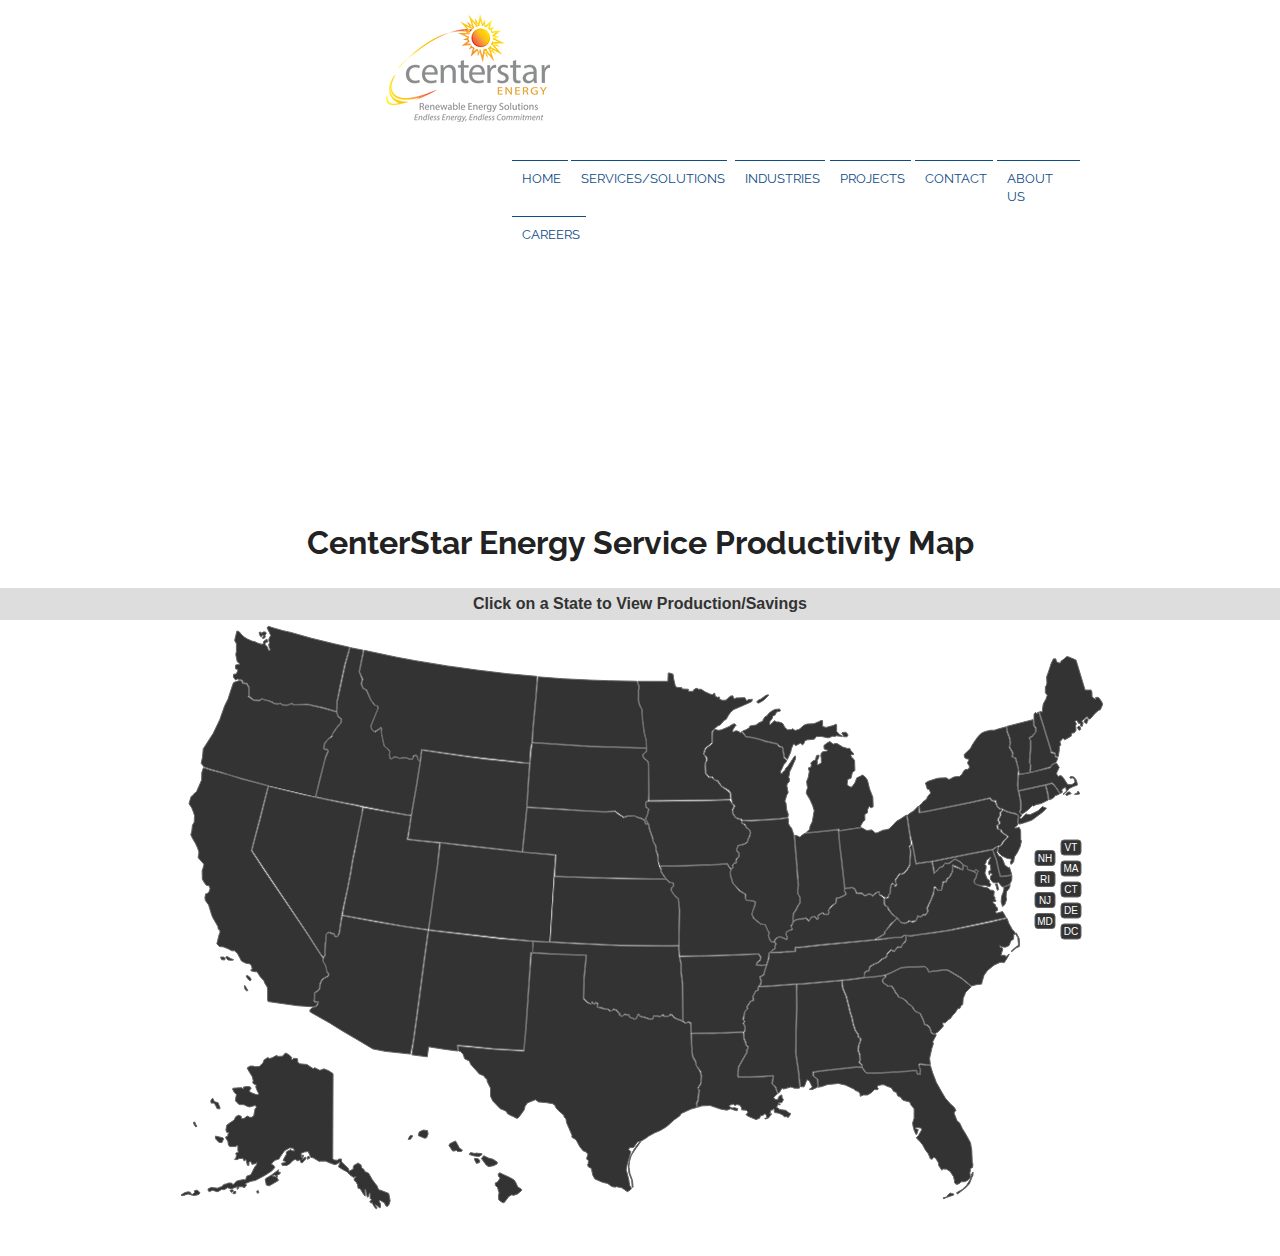
==== commit db73f053: "csenew1" ====
--- a/index.html
+++ b/index.html
@@ -19,7 +19,7 @@
   <meta name="viewport" content="width=device-width">
 
   <!-- Place favicon.ico and apple-touch-icon.png in the root directory: mathiasbynens.be/notes/touch-icons -->
-
+ <link href='https://fonts.googleapis.com/css?family=Raleway' rel='stylesheet' type='text/css'>
   <link rel="stylesheet" href="css/style.css">
 
   <!-- More ideas for your <head> here: h5bp.com/d/head-Tips -->
@@ -106,12 +106,64 @@
   <header>
 
   </header>
-  <div role="main">
-      <div id="title" style="text-align: center;"><h1>CenterStar Energy Service Productivity Map</h1></div>
+  <div id="header">
+  <div id="left">    
+  <img src="img\03c302_5619b32d97694cb0a4362c1578cc3640.png" id="logo" />
+  </div>
+  <div class="drop">
+<ul class="drop_menu">
+<li><a href='#'>HOME</a>
+</li>
+<li><a href='#'>SERVICES/SOLUTIONS</a>
+	<ul>
+	<li><a href='#'>INSTALLATION</a></li>
+	<li><a href='#'>ELECTRICAL CONTRACTOR</a></li>
+	<li><a href='#'>GENERAL CONTRACTOR</a></li>
+	<li><a href='#'>SITE CIVIL</a></li>
+    <li><a href='#'>GROUND MOUNT</a></li>
+	<li><a href='#'>ROOFTOP</a></li>
+	<li><a href='#'>CARPORT</a></li>
+	</ul>
+</li>
+<li><a href='#'>INDUSTRIES</a>
+	<ul>
+	<li><a href='#'>UTILITY</a></li>
+	<li><a href='#'>INSTITUTIONAL</a></li>
+	<li><a href='#'>GOVERNMENT</a></li>
+	<li><a href='#'>COMMERICAL</a></li>
+	</ul>
+</li>
+<li><a href='#'>PROJECTS</a>
+	<ul>
+	<li><a href='#'>CASE STUDIES</a></li>
+	</ul>
+</li>
+<li><a href='#'>CONTACT</a>
+	<ul>
+	<li><a href='#'>SOLAR ASSESSMENT</a></li>
+	</ul>
+</li>
+<li><a href='#'>ABOUT US</a>
+	<ul>
+	<li><a href='#'>CERTIFICATIONS</a></li>
+	<li><a href='#'>LEADERSHIP TEAM</a></li>
+	<li><a href='#'>NEWS</a></li>
+	</ul>
+</li>
+<li><a href='#'>CAREERS</a>
+</li>
+</ul>
+</div>
+  </div>
+  <div id="headerimg">
+      <img src="img/fedex.jpg" class="solar" />
+  </div>
+  <div role="main" id="main">
+      <div id="title" style="text-align: center; font-family: 'Raleway', sans-serif;"><h1>CenterStar Energy Service Productivity Map</h1></div>
    
   <div id="alert" style="text-align: center;">Click on a State to View Production/Savings</div>
   
-  <div id="map" style="width: 930px; height: 630px; margin: auto;"></div>
+  <div id="map" style="width: 930px; height: 630px; margin: auto; font-family: 'Raleway', sans-serif;"></div>
   </div>
   <footer>
 
--- a/css/style.css
+++ b/css/style.css
@@ -218,8 +218,88 @@
    Author:
    ========================================================================== */
 
-
-
+#header {
+    display: block;
+    background-color: white;
+    position: absolute;
+    padding-top: 1%;
+    padding-bottom: 1%;
+    width: 100%;
+    top: 0;
+}
+
+#logo {
+  position: relative;
+  display: block;
+  margin: auto;
+  float: left;
+  padding-left: 30%;
+  background-color: white;
+}
+
+.drop {
+    float: right;
+    width: 60%;
+}
+
+.drop_menu {
+	background:#ffffff;
+	padding:0;
+	margin:0;
+	list-style-type:none;
+	height:30px;
+  padding-top: 5%;
+  padding-right: 25%;
+}
+.drop_menu li { float:left; }
+.drop_menu li a {
+  border-top: solid .2px #0F4C85;
+	padding:9px 10px;
+	display:block;
+	color:#0F4C85;
+	text-decoration:none;
+	font-family: 'Raleway', sans-serif;
+  font-size: 13px;
+  margin-right: 5%;
+}
+
+/* Submenu */
+.drop_menu ul {
+	position:absolute;
+	left:-9999px;
+	top:-9999px;
+	list-style-type:none;
+}
+.drop_menu li:hover { position:relative; background:#fff; }
+.drop_menu li:hover ul {
+	left:0px;
+	top:30px;
+	background:#fff;
+	padding:0px;
+}
+
+.drop_menu li:hover ul li a {
+	padding:5px;
+	display:block;
+	width:168px;
+	text-indent:15px;
+	background-color:#fff;
+}
+.drop_menu li:hover ul li a:hover { background:#fff; }
+
+.solar {
+    width: 100vw;
+    position: absolute;
+    display: block;
+    z-index: -1;
+    bottom: -5%;
+}
+#main{
+    background-color: white;
+    position: relative;
+    clear: both;
+    top: 500px;
+}
 
 
 
